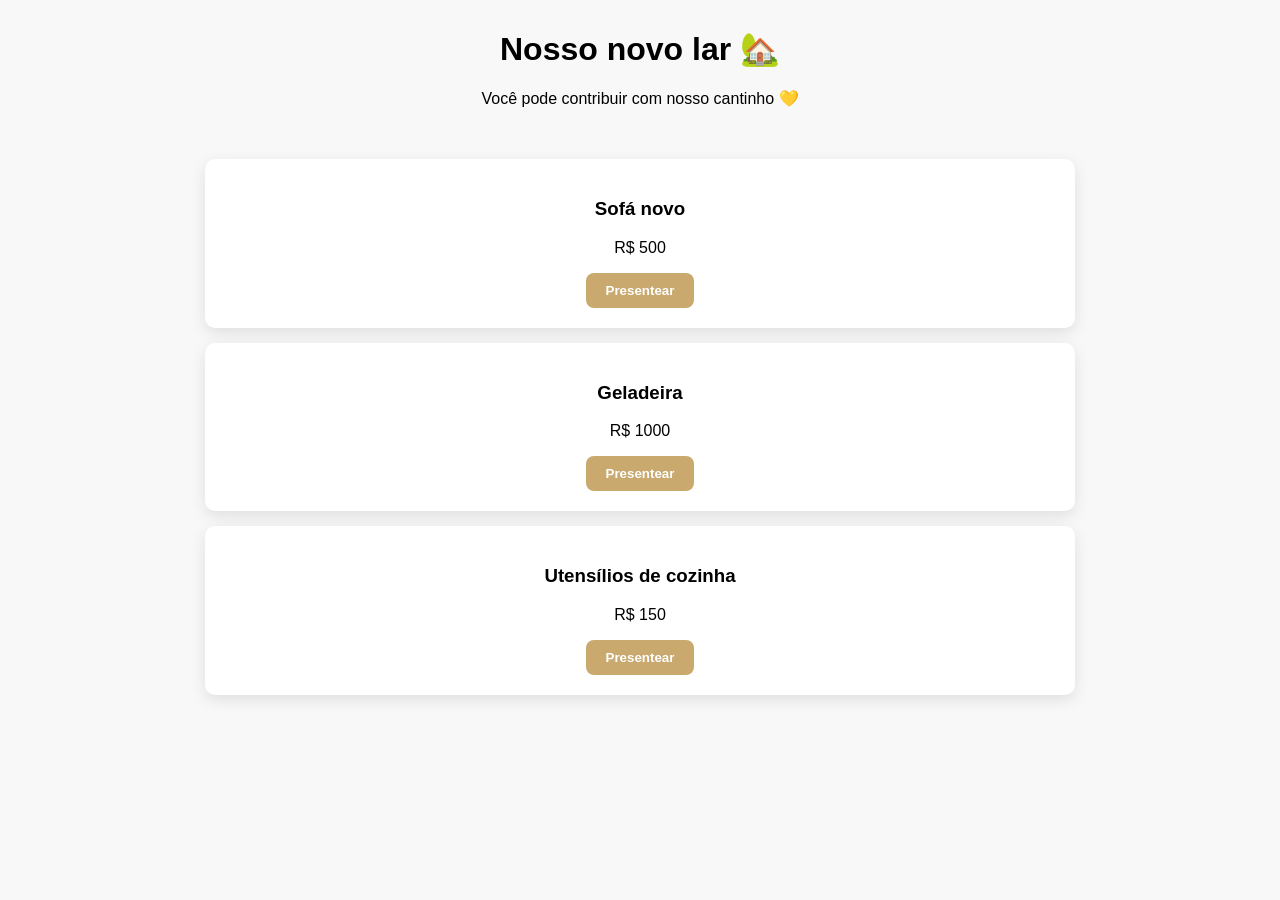
==== index.html @ a62a3e57 "Rename index.html.txt to index.html" ====
<!DOCTYPE html>
<html lang="pt-br">
<head>
  <meta charset="UTF-8">
  <title>Nosso Novo Lar 🏡</title>
  <meta name="viewport" content="width=device-width, initial-scale=1.0">
  <style>
    body {
      font-family: Arial, sans-serif;
      background: #f8f8f8;
      margin: 0;
      text-align: center;
    }

    h1 {
      margin-top: 30px;
    }

    .container {
      max-width: 900px;
      margin: auto;
      padding: 20px;
    }

    .item {
      background: white;
      padding: 20px;
      margin: 15px;
      border-radius: 10px;
      box-shadow: 0 5px 15px rgba(0,0,0,0.1);
    }

    button {
      background: #c9a96e;
      color: white;
      border: none;
      padding: 10px 20px;
      border-radius: 8px;
      cursor: pointer;
      font-weight: bold;
    }

    button:hover {
      opacity: 0.9;
    }

    #modal {
      display: none;
      position: fixed;
      top: 0;
      left: 0;
      width: 100%;
      height: 100%;
      background: rgba(0,0,0,0.7);
    }

    #modal-content {
      background: white;
      margin: 15% auto;
      padding: 20px;
      border-radius: 10px;
      width: 300px;
    }

  </style>
</head>

<body>

<h1>Nosso novo lar 🏡</h1>
<p>Você pode contribuir com nosso cantinho 💛</p>

<div class="container">

  <div class="item">
    <h3>Sofá novo</h3>
    <p>R$ 500</p>
    <button onclick="abrirModal(500)">Presentear</button>
  </div>

  <div class="item">
    <h3>Geladeira</h3>
    <p>R$ 1000</p>
    <button onclick="abrirModal(1000)">Presentear</button>
  </div>

  <div class="item">
    <h3>Utensílios de cozinha</h3>
    <p>R$ 150</p>
    <button onclick="abrirModal(150)">Presentear</button>
  </div>

</div>

<div id="modal">
  <div id="modal-content">
    <h3>Pagamento via PIX</h3>
    <p id="valor"></p>
    <p><strong>Chave PIX:</strong><br>134.941.596-02</p>
    <p>(Abra o app do banco e pague 😊)</p>
    <button onclick="fecharModal()">Fechar</button>
  </div>
</div>

<script>
function abrirModal(valor) {
  document.getElementById("modal").style.display = "block";
  document.getElementById("valor").innerText = "Valor: R$ " + valor;
}

function fecharModal() {
  document.getElementById("modal").style.display = "none";
}
</script>

</body>
</html>
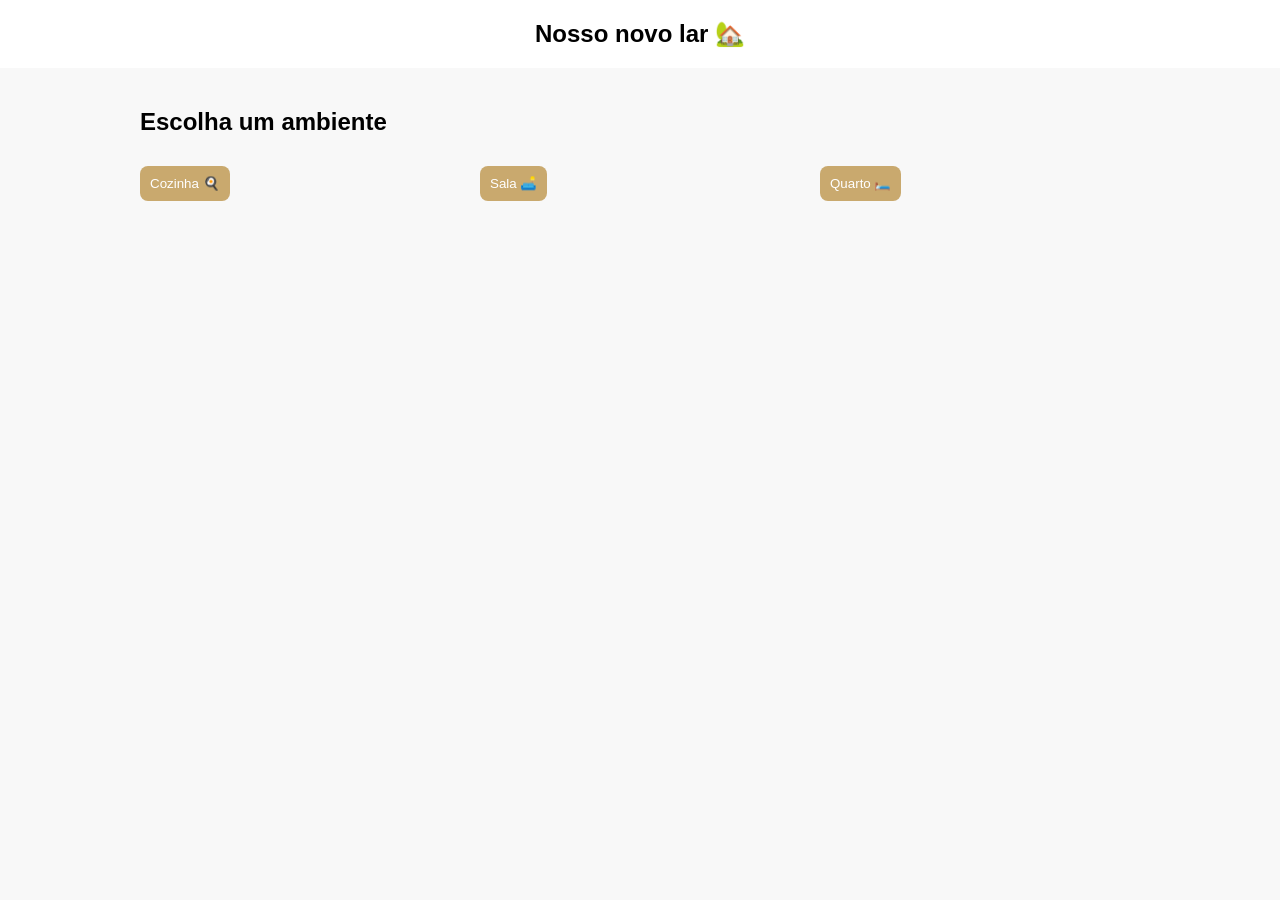
==== commit 555b21ce: "Update index.html" ====
--- a/index.html
+++ b/index.html
@@ -1,117 +1,25 @@
 <!DOCTYPE html>
-<html lang="pt-br">
+<html>
 <head>
-  <meta charset="UTF-8">
-  <title>Nosso Novo Lar 🏡</title>
-  <meta name="viewport" content="width=device-width, initial-scale=1.0">
-  <style>
-    body {
-      font-family: Arial, sans-serif;
-      background: #f8f8f8;
-      margin: 0;
-      text-align: center;
-    }
-
-    h1 {
-      margin-top: 30px;
-    }
-
-    .container {
-      max-width: 900px;
-      margin: auto;
-      padding: 20px;
-    }
-
-    .item {
-      background: white;
-      padding: 20px;
-      margin: 15px;
-      border-radius: 10px;
-      box-shadow: 0 5px 15px rgba(0,0,0,0.1);
-    }
-
-    button {
-      background: #c9a96e;
-      color: white;
-      border: none;
-      padding: 10px 20px;
-      border-radius: 8px;
-      cursor: pointer;
-      font-weight: bold;
-    }
-
-    button:hover {
-      opacity: 0.9;
-    }
-
-    #modal {
-      display: none;
-      position: fixed;
-      top: 0;
-      left: 0;
-      width: 100%;
-      height: 100%;
-      background: rgba(0,0,0,0.7);
-    }
-
-    #modal-content {
-      background: white;
-      margin: 15% auto;
-      padding: 20px;
-      border-radius: 10px;
-      width: 300px;
-    }
-
-  </style>
+  <title>Nosso Novo Lar</title>
+  <link rel="stylesheet" href="style.css">
 </head>
 
 <body>
 
-<h1>Nosso novo lar 🏡</h1>
-<p>Você pode contribuir com nosso cantinho 💛</p>
+<header>Nosso novo lar 🏡</header>
 
 <div class="container">
 
-  <div class="item">
-    <h3>Sofá novo</h3>
-    <p>R$ 500</p>
-    <button onclick="abrirModal(500)">Presentear</button>
-  </div>
+  <h2>Escolha um ambiente</h2>
 
-  <div class="item">
-    <h3>Geladeira</h3>
-    <p>R$ 1000</p>
-    <button onclick="abrirModal(1000)">Presentear</button>
-  </div>
-
-  <div class="item">
-    <h3>Utensílios de cozinha</h3>
-    <p>R$ 150</p>
-    <button onclick="abrirModal(150)">Presentear</button>
+  <div class="grid">
+    <a href="cozinha.html"><button>Cozinha 🍳</button></a>
+    <a href="sala.html"><button>Sala 🛋️</button></a>
+    <a href="quarto.html"><button>Quarto 🛏️</button></a>
   </div>
 
 </div>
 
-<div id="modal">
-  <div id="modal-content">
-    <h3>Pagamento via PIX</h3>
-    <p id="valor"></p>
-    <p><strong>Chave PIX:</strong><br>134.941.596-02</p>
-    <p>(Abra o app do banco e pague 😊)</p>
-    <button onclick="fecharModal()">Fechar</button>
-  </div>
-</div>
-
-<script>
-function abrirModal(valor) {
-  document.getElementById("modal").style.display = "block";
-  document.getElementById("valor").innerText = "Valor: R$ " + valor;
-}
-
-function fecharModal() {
-  document.getElementById("modal").style.display = "none";
-}
-</script>
-
 </body>
 </html>
--- a/style.css
+++ b/style.css
@@ -0,0 +1,48 @@
+body {
+  font-family: Arial, sans-serif;
+  background: #f8f8f8;
+  margin: 0;
+}
+
+header {
+  background: white;
+  padding: 20px;
+  text-align: center;
+  font-size: 24px;
+  font-weight: bold;
+}
+
+.container {
+  max-width: 1000px;
+  margin: auto;
+  padding: 20px;
+}
+
+.grid {
+  display: grid;
+  grid-template-columns: repeat(auto-fit, minmax(220px, 1fr));
+  gap: 20px;
+}
+
+.card {
+  background: white;
+  border-radius: 12px;
+  padding: 15px;
+  box-shadow: 0 5px 15px rgba(0,0,0,0.08);
+  text-align: center;
+}
+
+.card img {
+  width: 100%;
+  border-radius: 10px;
+}
+
+button {
+  background: #c9a96e;
+  color: white;
+  border: none;
+  padding: 10px;
+  border-radius: 8px;
+  cursor: pointer;
+  margin-top: 10px;
+}
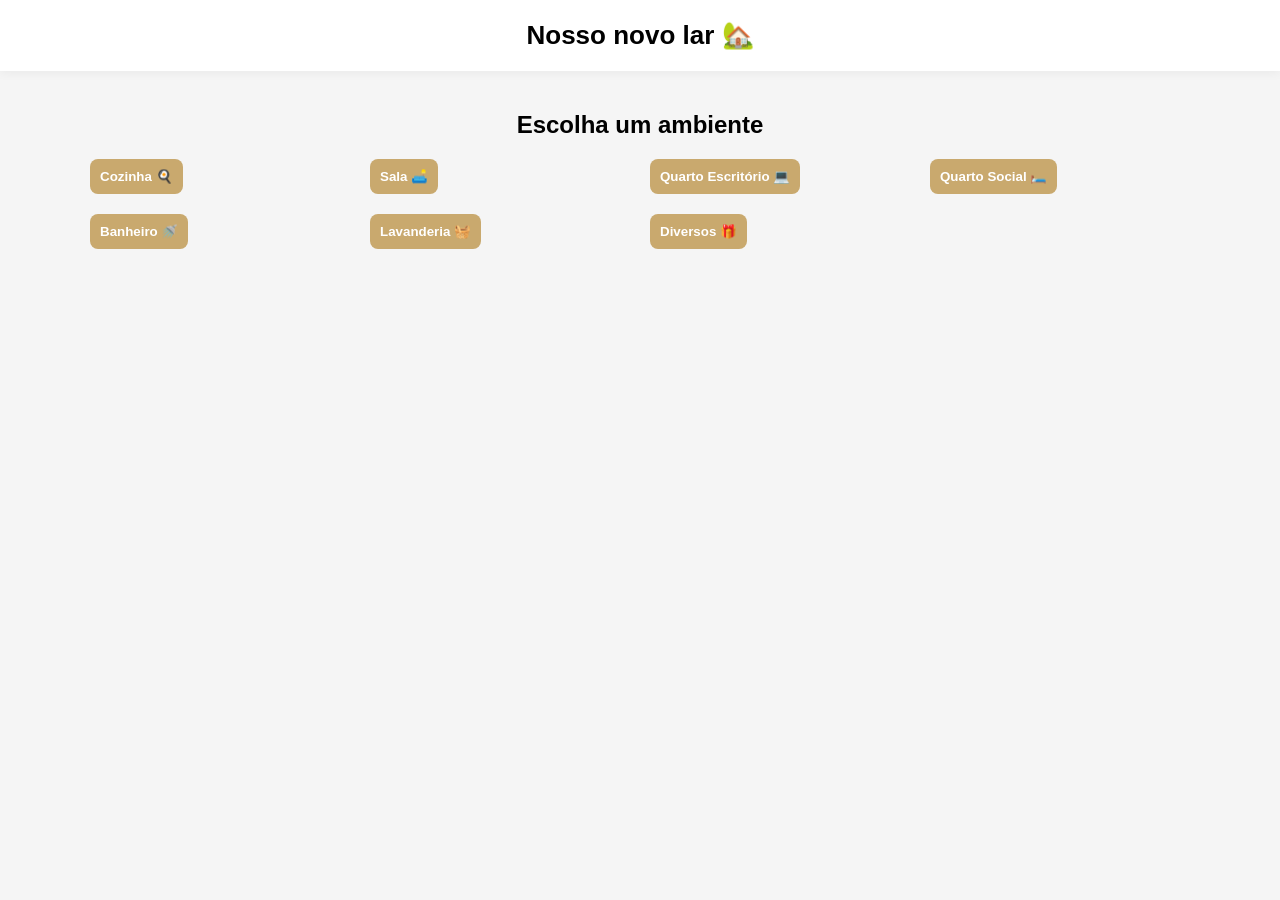
==== commit ad9fbb9a: "Update index.html" ====
--- a/index.html
+++ b/index.html
@@ -1,7 +1,7 @@
 <!DOCTYPE html>
 <html>
 <head>
-  <title>Nosso Novo Lar</title>
+  <title>Nosso Novo Lar 🏡</title>
   <link rel="stylesheet" href="style.css">
 </head>
 
@@ -11,13 +11,19 @@
 
 <div class="container">
 
-  <h2>Escolha um ambiente</h2>
+<h2 style="text-align:center;">Escolha um ambiente</h2>
 
-  <div class="grid">
-    <a href="cozinha.html"><button>Cozinha 🍳</button></a>
-    <a href="sala.html"><button>Sala 🛋️</button></a>
-    <a href="quarto.html"><button>Quarto 🛏️</button></a>
-  </div>
+<div class="grid">
+
+<a href="cozinha.html"><button>Cozinha 🍳</button></a>
+<a href="sala.html"><button>Sala 🛋️</button></a>
+<a href="quarto-escritorio.html"><button>Quarto Escritório 💻</button></a>
+<a href="quarto-social.html"><button>Quarto Social 🛏️</button></a>
+<a href="banheiro.html"><button>Banheiro 🚿</button></a>
+<a href="lavanderia.html"><button>Lavanderia 🧺</button></a>
+<a href="diversos.html"><button>Diversos 🎁</button></a>
+
+</div>
 
 </div>
 
--- a/style.css
+++ b/style.css
@@ -1,6 +1,6 @@
 body {
-  font-family: Arial, sans-serif;
-  background: #f8f8f8;
+  font-family: 'Segoe UI', sans-serif;
+  background: #f5f5f5;
   margin: 0;
 }
 
@@ -8,19 +8,20 @@
   background: white;
   padding: 20px;
   text-align: center;
-  font-size: 24px;
+  font-size: 26px;
   font-weight: bold;
+  box-shadow: 0 2px 10px rgba(0,0,0,0.05);
 }
 
 .container {
-  max-width: 1000px;
+  max-width: 1100px;
   margin: auto;
   padding: 20px;
 }
 
 .grid {
   display: grid;
-  grid-template-columns: repeat(auto-fit, minmax(220px, 1fr));
+  grid-template-columns: repeat(auto-fit, minmax(230px, 1fr));
   gap: 20px;
 }
 
@@ -28,8 +29,13 @@
   background: white;
   border-radius: 12px;
   padding: 15px;
-  box-shadow: 0 5px 15px rgba(0,0,0,0.08);
+  box-shadow: 0 6px 20px rgba(0,0,0,0.08);
   text-align: center;
+  transition: 0.3s;
+}
+
+.card:hover {
+  transform: translateY(-5px);
 }
 
 .card img {
@@ -44,5 +50,9 @@
   padding: 10px;
   border-radius: 8px;
   cursor: pointer;
-  margin-top: 10px;
+  font-weight: bold;
 }
+
+button:hover {
+  opacity: 0.9;
+}
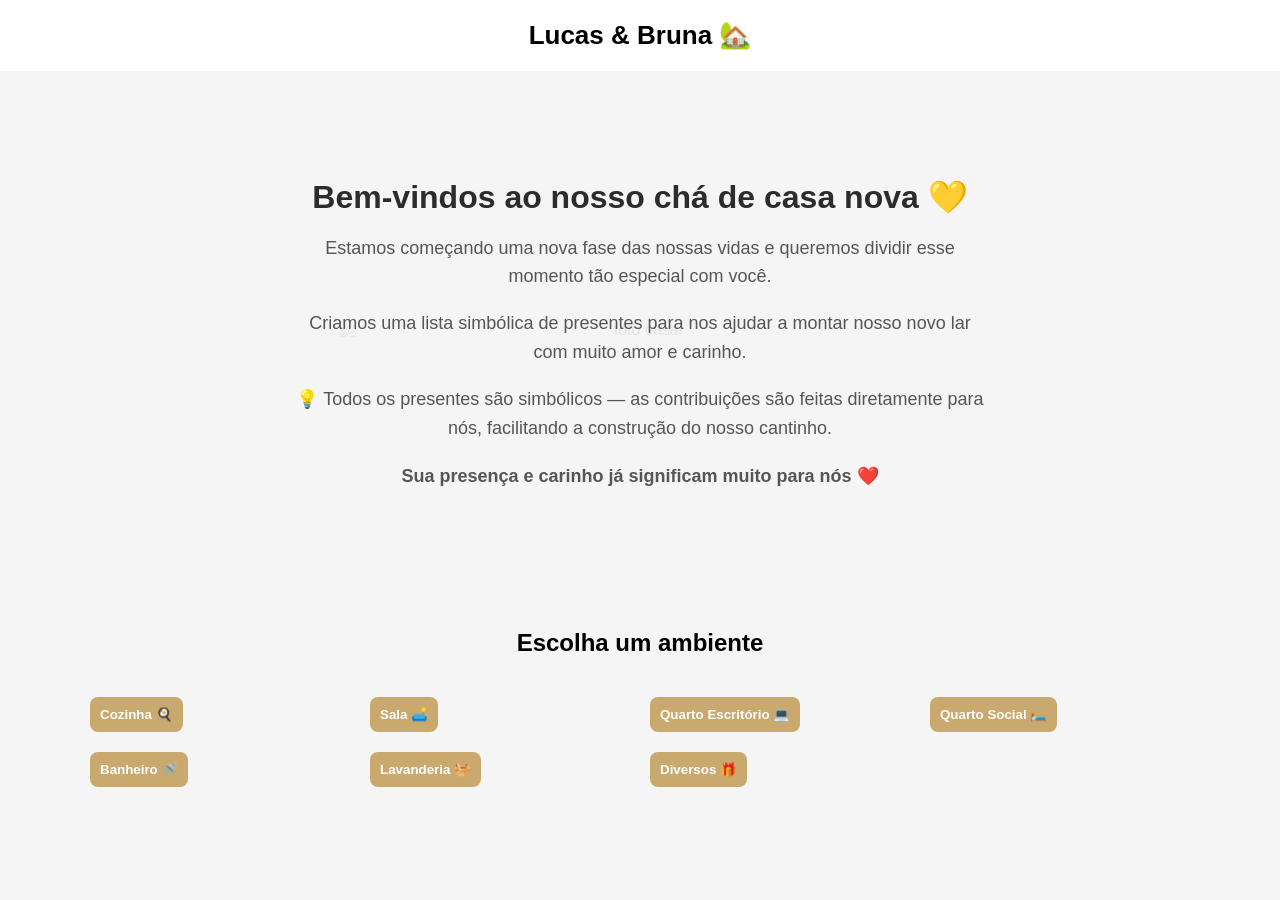
==== commit f817c0ee: "Update index.html" ====
--- a/index.html
+++ b/index.html
@@ -1,13 +1,86 @@
 <!DOCTYPE html>
-<html>
+<html lang="pt-br">
 <head>
-  <title>Nosso Novo Lar 🏡</title>
+  <meta charset="UTF-8">
+  <title>Nosso Novo Lar</title>
   <link rel="stylesheet" href="style.css">
+
+  <style>
+    .hero {
+      position: relative;
+      padding: 80px 20px;
+      text-align: center;
+      color: #2c2c2c;
+      background: #f5f5f5;
+      overflow: hidden;
+    }
+
+    .hero img {
+      position: absolute;
+      top: 50%;
+      left: 50%;
+      transform: translate(-50%, -50%);
+      opacity: 0.08;
+      width: 600px;
+      z-index: 0;
+    }
+
+    .hero-content {
+      position: relative;
+      z-index: 1;
+      max-width: 700px;
+      margin: auto;
+    }
+
+    .hero h1 {
+      font-size: 32px;
+      margin-bottom: 15px;
+    }
+
+    .hero p {
+      font-size: 18px;
+      color: #555;
+      line-height: 1.6;
+    }
+
+    .grid {
+      margin-top: 40px;
+    }
+  </style>
 </head>
 
 <body>
 
-<header>Nosso novo lar 🏡</header>
+<header>Lucas & Bruna 🏡</header>
+
+<section class="hero">
+
+  <!-- TROCA AQUI PELA FOTO DE VOCÊS -->
+  <img src="https://via.placeholder.com/600" alt="foto casal">
+
+  <div class="hero-content">
+
+    <h1>Bem-vindos ao nosso chá de casa nova 💛</h1>
+
+    <p>
+      Estamos começando uma nova fase das nossas vidas e queremos dividir esse momento tão especial com você.
+    </p>
+
+    <p>
+      Criamos uma lista simbólica de presentes para nos ajudar a montar nosso novo lar com muito amor e carinho.
+    </p>
+
+    <p>
+      💡 Todos os presentes são simbólicos — as contribuições são feitas diretamente para nós, facilitando a construção do nosso cantinho.
+    </p>
+
+    <p style="margin-top:20px; font-weight:bold;">
+      Sua presença e carinho já significam muito para nós ❤️
+    </p>
+
+  </div>
+
+</section>
 
 <div class="container">
 
